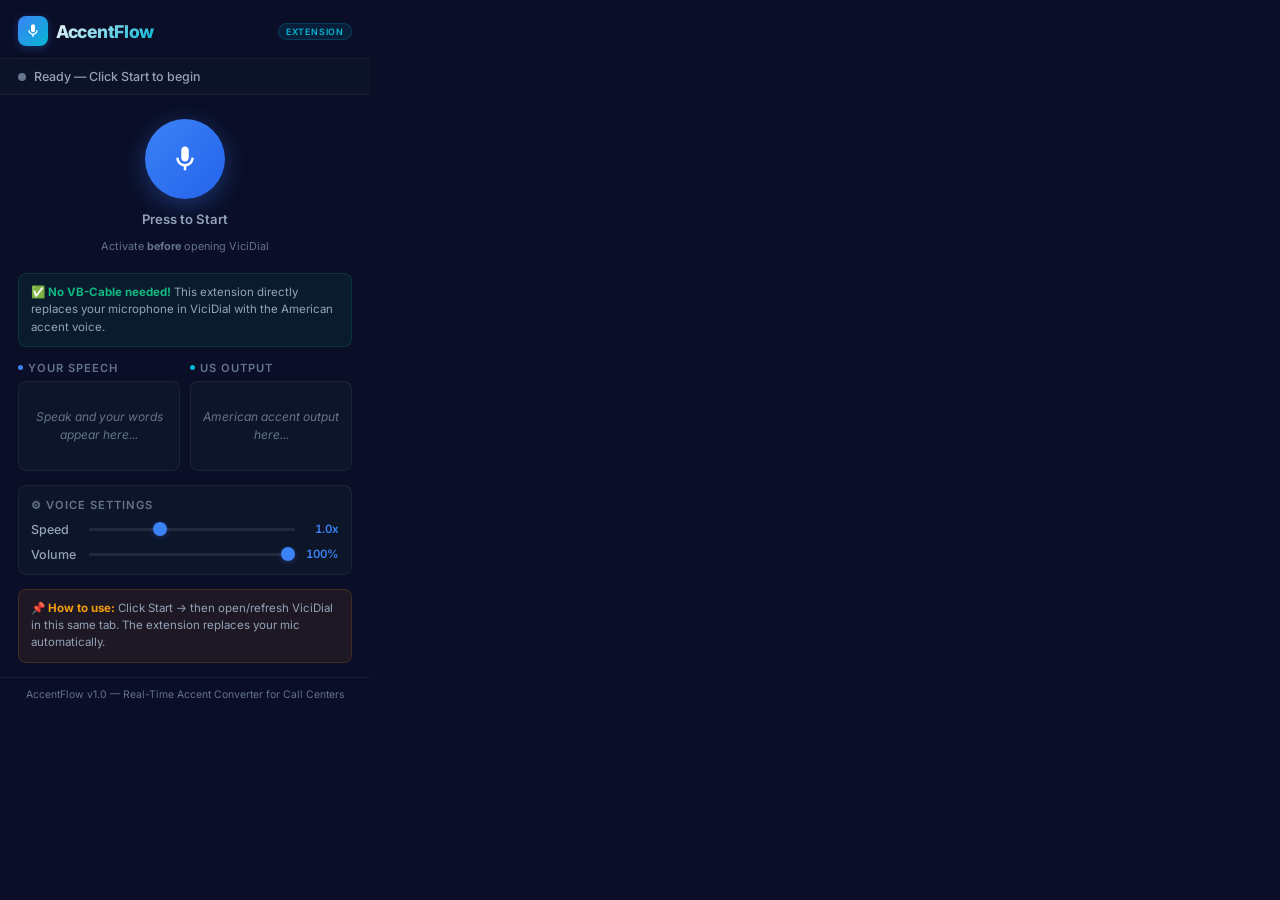
==== extension/popup.html @ 53f960cf "🚀 Added Chrome Extension Option (No VB-Cable Needed) - Intercepts ViciDial's getUserMedia to feed au" ====
<!DOCTYPE html>
<html lang="en">
<head>
    <meta charset="UTF-8">
    <meta name="viewport" content="width=device-width, initial-scale=1.0">
    <title>AccentFlow</title>
    <link rel="stylesheet" href="popup.css">
</head>
<body>

    <!-- Toast Notification -->
    <div id="toast" class="toast"></div>

    <!-- Header -->
    <div class="header">
        <div class="logo">
            <div class="logo-icon">
                <svg xmlns="http://www.w3.org/2000/svg" viewBox="0 0 24 24">
                    <path d="M12 14c1.66 0 3-1.34 3-3V5c0-1.66-1.34-3-3-3S9 3.34 9 5v6c0 1.66 1.34 3 3 3z"/>
                    <path d="M17 11c0 2.76-2.24 5-5 5s-5-2.24-5-5H5c0 3.53 2.61 6.43 6 6.92V21h2v-3.08c3.39-.49 6-3.39 6-6.92h-2z"/>
                </svg>
            </div>
            <h1>AccentFlow</h1>
        </div>
        <span class="badge">Extension</span>
    </div>

    <!-- Status Bar -->
    <div class="status-bar">
        <span class="status-dot" id="statusDot"></span>
        <span class="status-text" id="statusText">Ready — Click Start to begin</span>
    </div>

    <!-- Control Section -->
    <div class="control-section">
        <button class="main-btn" id="mainBtn" title="Start / Stop">
            <div class="btn-pulse-ring"></div>
            <svg xmlns="http://www.w3.org/2000/svg" viewBox="0 0 24 24" id="btnIcon">
                <path d="M12 14c1.66 0 3-1.34 3-3V5c0-1.66-1.34-3-3-3S9 3.34 9 5v6c0 1.66 1.34 3 3 3z"/>
                <path d="M17 11c0 2.76-2.24 5-5 5s-5-2.24-5-5H5c0 3.53 2.61 6.43 6 6.92V21h2v-3.08c3.39-.49 6-3.39 6-6.92h-2z"/>
            </svg>
        </button>
        <span class="control-label" id="controlLabel">Press to Start</span>
        <span class="control-hint">Activate <strong>before</strong> opening ViciDial</span>
    </div>

    <!-- Info Banner -->
    <div class="info-banner success" id="infoBanner">
        <strong>✅ No VB-Cable needed!</strong> This extension directly replaces your microphone in ViciDial with the American accent voice.
    </div>

    <!-- Transcript Section -->
    <div class="transcript-section">
        <div class="transcript-grid">
            <div>
                <div class="transcript-label"><span class="dot blue"></span> Your Speech</div>
                <div class="transcript-box" id="originalBox">
                    <div class="transcript-empty">Speak and your words appear here...</div>
                </div>
            </div>
            <div>
                <div class="transcript-label"><span class="dot cyan"></span> US Output</div>
                <div class="transcript-box" id="convertedBox">
                    <div class="transcript-empty">American accent output here...</div>
                </div>
            </div>
        </div>
    </div>

    <!-- Settings Section -->
    <div class="settings-section">
        <div class="settings-card">
            <div class="settings-title">⚙ Voice Settings</div>

            <div class="setting-row">
                <label>Speed</label>
                <input type="range" id="speedSlider" min="0.5" max="2" step="0.1" value="1">
                <span class="setting-value" id="speedValue">1.0x</span>
            </div>

            <div class="setting-row">
                <label>Volume</label>
                <input type="range" id="volumeSlider" min="0" max="1" step="0.1" value="1">
                <span class="setting-value" id="volumeValue">100%</span>
            </div>
        </div>
    </div>

    <!-- Important Note -->
    <div class="info-banner warning" id="instructionBanner">
        <strong>📌 How to use:</strong> Click Start → then open/refresh ViciDial in this same tab. The extension replaces your mic automatically.
    </div>

    <!-- Footer -->
    <div class="footer">
        AccentFlow v1.0 — Real-Time Accent Converter for Call Centers
    </div>

    <script src="popup.js"></script>
</body>
</html>
---- extension/popup.css ----
/* ============================================
   AccentFlow Chrome Extension — Popup Styles
   Compact dark-themed UI matching the main app
   ============================================ */

@import url('https://fonts.googleapis.com/css2?family=Inter:wght@300;400;500;600;700;800&display=swap');

:root {
    --bg: #0a0e27;
    --bg-card: rgba(15, 23, 42, 0.85);
    --bg-card-border: rgba(148, 163, 184, 0.1);
    --primary: #3b82f6;
    --accent: #06b6d4;
    --success: #10b981;
    --error: #ef4444;
    --warning: #f59e0b;
    --text: #f1f5f9;
    --text-secondary: #94a3b8;
    --text-muted: #64748b;
    --radius: 12px;
    --radius-sm: 8px;
}

* {
    margin: 0;
    padding: 0;
    box-sizing: border-box;
}

body {
    font-family: 'Inter', -apple-system, sans-serif;
    background: var(--bg);
    color: var(--text);
    width: 370px;
    min-height: 480px;
    overflow-x: hidden;
    -webkit-font-smoothing: antialiased;
}

/* ── Header ── */
.header {
    display: flex;
    align-items: center;
    justify-content: space-between;
    padding: 16px 18px 12px;
    border-bottom: 1px solid var(--bg-card-border);
}

.logo {
    display: flex;
    align-items: center;
    gap: 8px;
}

.logo-icon {
    width: 30px;
    height: 30px;
    background: linear-gradient(135deg, var(--primary), var(--accent));
    border-radius: 8px;
    display: flex;
    align-items: center;
    justify-content: center;
    box-shadow: 0 2px 8px rgba(59, 130, 246, 0.3);
}

.logo-icon svg {
    width: 16px;
    height: 16px;
    fill: white;
}

.logo h1 {
    font-size: 1.1rem;
    font-weight: 800;
    background: linear-gradient(135deg, var(--text), var(--accent));
    -webkit-background-clip: text;
    -webkit-text-fill-color: transparent;
    letter-spacing: -0.3px;
}

.badge {
    font-size: 0.55rem;
    font-weight: 600;
    color: var(--accent);
    background: rgba(6, 182, 212, 0.1);
    border: 1px solid rgba(6, 182, 212, 0.2);
    padding: 2px 7px;
    border-radius: 100px;
    text-transform: uppercase;
    letter-spacing: 0.8px;
}

/* ── Status Bar ── */
.status-bar {
    display: flex;
    align-items: center;
    gap: 8px;
    padding: 10px 18px;
    background: rgba(15, 23, 42, 0.5);
    border-bottom: 1px solid var(--bg-card-border);
}

.status-dot {
    width: 8px;
    height: 8px;
    border-radius: 50%;
    background: var(--text-muted);
    flex-shrink: 0;
    transition: all 0.3s;
}

.status-dot.active {
    background: var(--success);
    box-shadow: 0 0 8px rgba(16, 185, 129, 0.5);
    animation: pulse 2s ease-in-out infinite;
}

.status-dot.speaking {
    background: var(--accent);
    box-shadow: 0 0 8px rgba(6, 182, 212, 0.5);
    animation: pulse 1s ease-in-out infinite;
}

.status-dot.error {
    background: var(--error);
    box-shadow: 0 0 8px rgba(239, 68, 68, 0.5);
}

@keyframes pulse {
    0%, 100% { opacity: 1; transform: scale(1); }
    50% { opacity: 0.6; transform: scale(1.3); }
}

.status-text {
    font-size: 0.78rem;
    font-weight: 500;
    color: var(--text-secondary);
}

/* ── Control Section ── */
.control-section {
    display: flex;
    flex-direction: column;
    align-items: center;
    padding: 24px 18px 20px;
    gap: 12px;
}

.main-btn {
    position: relative;
    width: 80px;
    height: 80px;
    border-radius: 50%;
    border: none;
    background: linear-gradient(135deg, var(--primary), #2563eb);
    color: white;
    cursor: pointer;
    display: flex;
    align-items: center;
    justify-content: center;
    box-shadow: 0 6px 24px rgba(59, 130, 246, 0.35);
    transition: all 0.25s cubic-bezier(0.4, 0, 0.2, 1);
}

.main-btn:hover {
    transform: scale(1.06);
    box-shadow: 0 8px 30px rgba(59, 130, 246, 0.45);
}

.main-btn:active {
    transform: scale(0.95);
}

.main-btn.active {
    background: linear-gradient(135deg, var(--error), #dc2626);
    box-shadow: 0 6px 24px rgba(239, 68, 68, 0.35);
}

.main-btn.active:hover {
    box-shadow: 0 8px 30px rgba(239, 68, 68, 0.45);
}

.main-btn svg {
    width: 30px;
    height: 30px;
    fill: white;
    z-index: 1;
}

.btn-pulse-ring {
    position: absolute;
    inset: -6px;
    border-radius: 50%;
    border: 2px solid var(--primary);
    opacity: 0;
    pointer-events: none;
}

.main-btn.active .btn-pulse-ring {
    animation: pulseRing 2s ease-out infinite;
    border-color: var(--error);
}

@keyframes pulseRing {
    0% { transform: scale(1); opacity: 0.5; }
    100% { transform: scale(1.5); opacity: 0; }
}

.control-label {
    font-size: 0.82rem;
    font-weight: 600;
    color: var(--text-secondary);
}

.control-label.active { color: var(--success); }
.control-label.speaking { color: var(--accent); }

.control-hint {
    font-size: 0.68rem;
    color: var(--text-muted);
}

.control-hint kbd {
    padding: 1px 5px;
    font-size: 0.65rem;
    font-weight: 600;
    background: rgba(15, 23, 42, 0.8);
    border: 1px solid var(--bg-card-border);
    border-radius: 3px;
    font-family: inherit;
}

/* ── Transcript Section ── */
.transcript-section {
    padding: 0 18px 14px;
}

.transcript-box {
    background: var(--bg-card);
    border: 1px solid var(--bg-card-border);
    border-radius: var(--radius-sm);
    padding: 10px 12px;
    min-height: 70px;
    max-height: 110px;
    overflow-y: auto;
    font-size: 0.8rem;
    line-height: 1.5;
    color: var(--text-secondary);
}

.transcript-box::-webkit-scrollbar { width: 4px; }
.transcript-box::-webkit-scrollbar-thumb { background: rgba(148, 163, 184, 0.2); border-radius: 4px; }

.transcript-label {
    font-size: 0.7rem;
    font-weight: 600;
    text-transform: uppercase;
    letter-spacing: 1px;
    color: var(--text-muted);
    margin-bottom: 6px;
    display: flex;
    align-items: center;
    gap: 5px;
}

.transcript-label .dot {
    width: 5px;
    height: 5px;
    border-radius: 50%;
}

.transcript-label .dot.blue { background: var(--primary); }
.transcript-label .dot.cyan { background: var(--accent); }

.transcript-line {
    padding: 2px 0;
    animation: fadeIn 0.3s ease;
}

.transcript-line.interim {
    color: var(--text-muted);
    font-style: italic;
}

.transcript-line.final {
    color: var(--text);
}

.transcript-empty {
    color: var(--text-muted);
    font-style: italic;
    text-align: center;
    padding: 16px 0;
    font-size: 0.75rem;
}

@keyframes fadeIn {
    from { opacity: 0; transform: translateY(4px); }
    to { opacity: 1; transform: translateY(0); }
}

.transcript-grid {
    display: grid;
    grid-template-columns: 1fr 1fr;
    gap: 10px;
    margin-top: 4px;
}

/* ── Settings Section ── */
.settings-section {
    padding: 0 18px 14px;
}

.settings-card {
    background: var(--bg-card);
    border: 1px solid var(--bg-card-border);
    border-radius: var(--radius-sm);
    padding: 12px;
}

.settings-title {
    font-size: 0.7rem;
    font-weight: 600;
    text-transform: uppercase;
    letter-spacing: 1px;
    color: var(--text-muted);
    margin-bottom: 10px;
}

.setting-row {
    display: flex;
    align-items: center;
    justify-content: space-between;
    gap: 10px;
    margin-bottom: 10px;
}

.setting-row:last-child { margin-bottom: 0; }

.setting-row label {
    font-size: 0.78rem;
    font-weight: 500;
    color: var(--text-secondary);
    min-width: 48px;
}

.setting-row input[type="range"] {
    flex: 1;
    -webkit-appearance: none;
    height: 3px;
    background: rgba(148, 163, 184, 0.15);
    border-radius: 100px;
    outline: none;
    cursor: pointer;
}

.setting-row input[type="range"]::-webkit-slider-thumb {
    -webkit-appearance: none;
    width: 14px;
    height: 14px;
    border-radius: 50%;
    background: var(--primary);
    box-shadow: 0 1px 6px rgba(59, 130, 246, 0.3);
    cursor: pointer;
}

.setting-value {
    font-size: 0.72rem;
    font-weight: 600;
    color: var(--primary);
    min-width: 34px;
    text-align: right;
    font-variant-numeric: tabular-nums;
}

/* ── Info Banner ── */
.info-banner {
    margin: 0 18px 14px;
    padding: 10px 12px;
    background: rgba(59, 130, 246, 0.08);
    border: 1px solid rgba(59, 130, 246, 0.15);
    border-radius: var(--radius-sm);
    font-size: 0.72rem;
    color: var(--text-secondary);
    line-height: 1.5;
}

.info-banner strong {
    color: var(--primary);
}

.info-banner.warning {
    background: rgba(245, 158, 11, 0.08);
    border-color: rgba(245, 158, 11, 0.15);
}

.info-banner.warning strong {
    color: var(--warning);
}

.info-banner.success {
    background: rgba(16, 185, 129, 0.08);
    border-color: rgba(16, 185, 129, 0.15);
}

.info-banner.success strong {
    color: var(--success);
}

/* ── Footer ── */
.footer {
    padding: 10px 18px;
    border-top: 1px solid var(--bg-card-border);
    text-align: center;
    font-size: 0.65rem;
    color: var(--text-muted);
}

.footer a {
    color: var(--primary);
    text-decoration: none;
}

/* ── Error Toast ── */
.toast {
    position: fixed;
    top: 8px;
    left: 8px;
    right: 8px;
    padding: 10px 14px;
    border-radius: var(--radius-sm);
    font-size: 0.78rem;
    font-weight: 500;
    z-index: 100;
    animation: slideDown 0.3s ease;
    display: none;
}

.toast.visible { display: block; }
.toast.error { background: rgba(239, 68, 68, 0.15); border: 1px solid rgba(239, 68, 68, 0.3); color: var(--error); }
.toast.success { background: rgba(16, 185, 129, 0.15); border: 1px solid rgba(16, 185, 129, 0.3); color: var(--success); }

@keyframes slideDown {
    from { opacity: 0; transform: translateY(-10px); }
    to { opacity: 1; transform: translateY(0); }
}
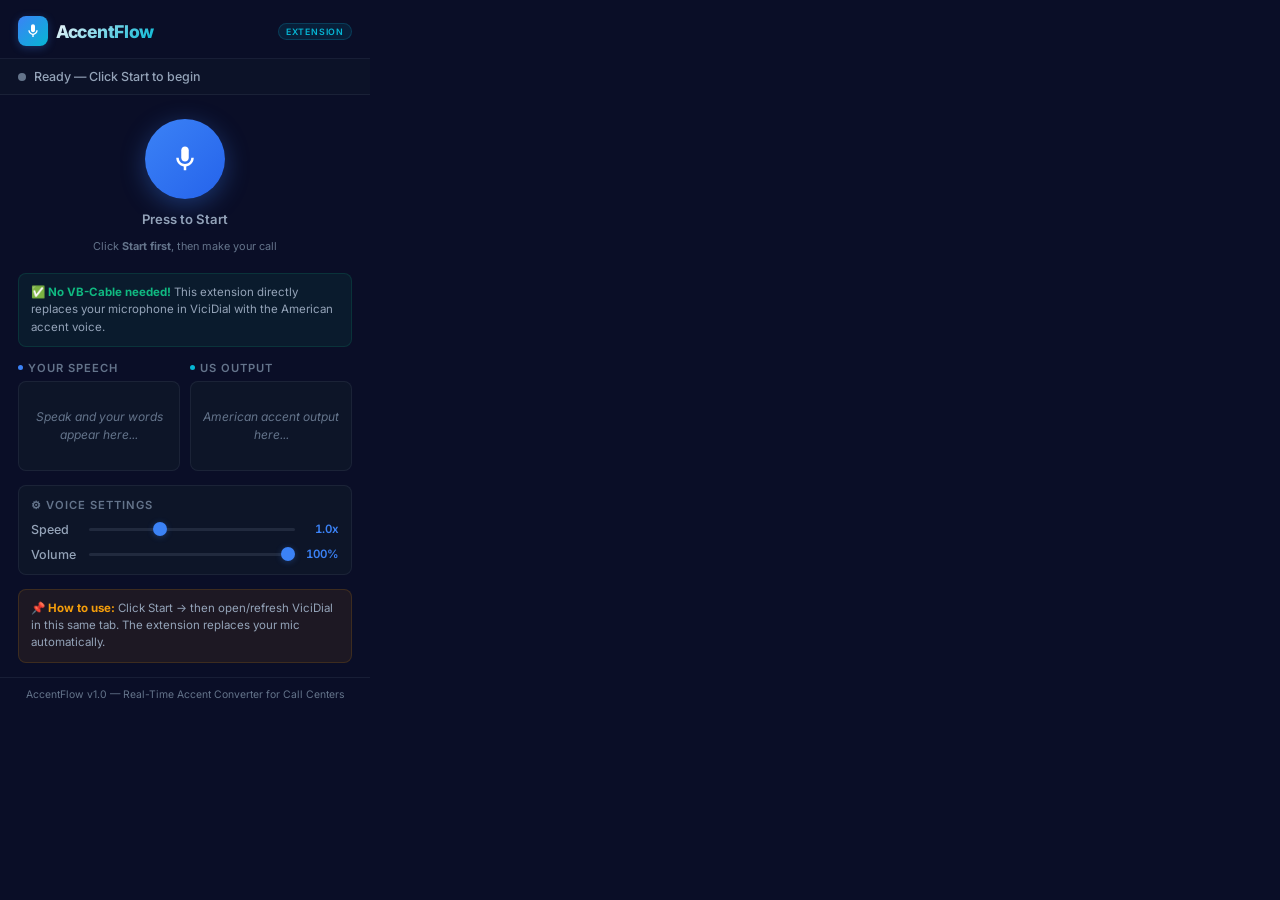
==== commit b2505a93: "🔧 Fix microphone rejection on WhatsApp/Meet/ViciDial Core fix in inject.js: - Get REAL mic stream fi" ====
--- a/extension/popup.html
+++ b/extension/popup.html
@@ -41,7 +41,7 @@
             </svg>
         </button>
         <span class="control-label" id="controlLabel">Press to Start</span>
-        <span class="control-hint">Activate <strong>before</strong> opening ViciDial</span>
+        <span class="control-hint">Click <strong>Start first</strong>, then make your call</span>
     </div>
 
     <!-- Info Banner -->
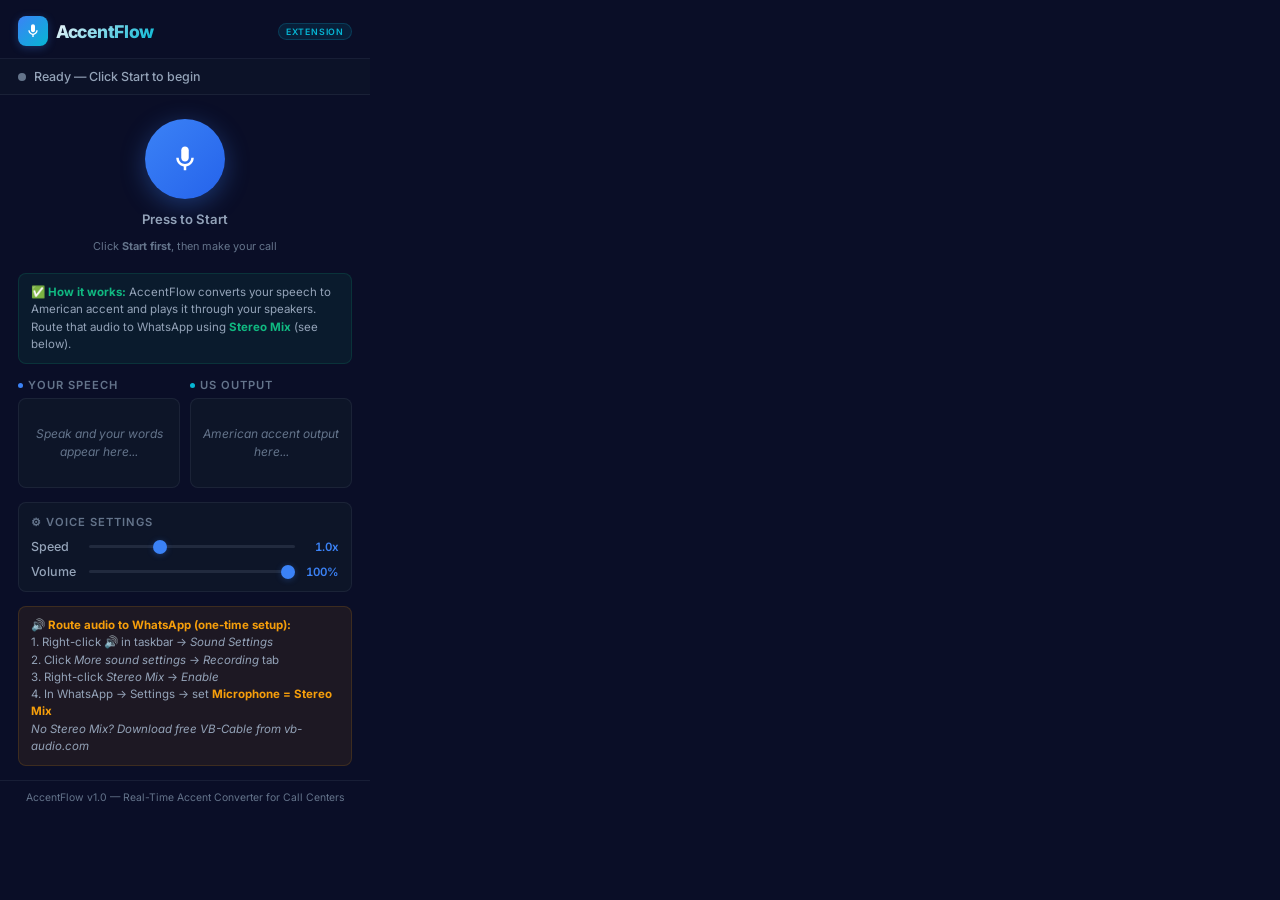
==== commit 38aefc6a: "🔧 STABLE: Remove all WebRTC intercepts — use Stereo Mix approach WebRTC interception via content scr" ====
--- a/extension/popup.html
+++ b/extension/popup.html
@@ -46,7 +46,7 @@
 
     <!-- Info Banner -->
     <div class="info-banner success" id="infoBanner">
-        <strong>✅ No VB-Cable needed!</strong> This extension directly replaces your microphone in ViciDial with the American accent voice.
+        <strong>✅ How it works:</strong> AccentFlow converts your speech to American accent and plays it through your speakers. Route that audio to WhatsApp using <strong>Stereo Mix</strong> (see below).
     </div>
 
     <!-- Transcript Section -->
@@ -86,9 +86,14 @@
         </div>
     </div>
 
-    <!-- Important Note -->
+    <!-- Audio Routing Guide -->
     <div class="info-banner warning" id="instructionBanner">
-        <strong>📌 How to use:</strong> Click Start → then open/refresh ViciDial in this same tab. The extension replaces your mic automatically.
+        <strong>🔊 Route audio to WhatsApp (one-time setup):</strong><br>
+        1. Right-click 🔊 in taskbar → <em>Sound Settings</em><br>
+        2. Click <em>More sound settings</em> → <em>Recording</em> tab<br>
+        3. Right-click <em>Stereo Mix</em> → <em>Enable</em><br>
+        4. In WhatsApp → Settings → set <strong>Microphone = Stereo Mix</strong><br>
+        <em>No Stereo Mix? Download free VB-Cable from vb-audio.com</em>
     </div>
 
     <!-- Footer -->
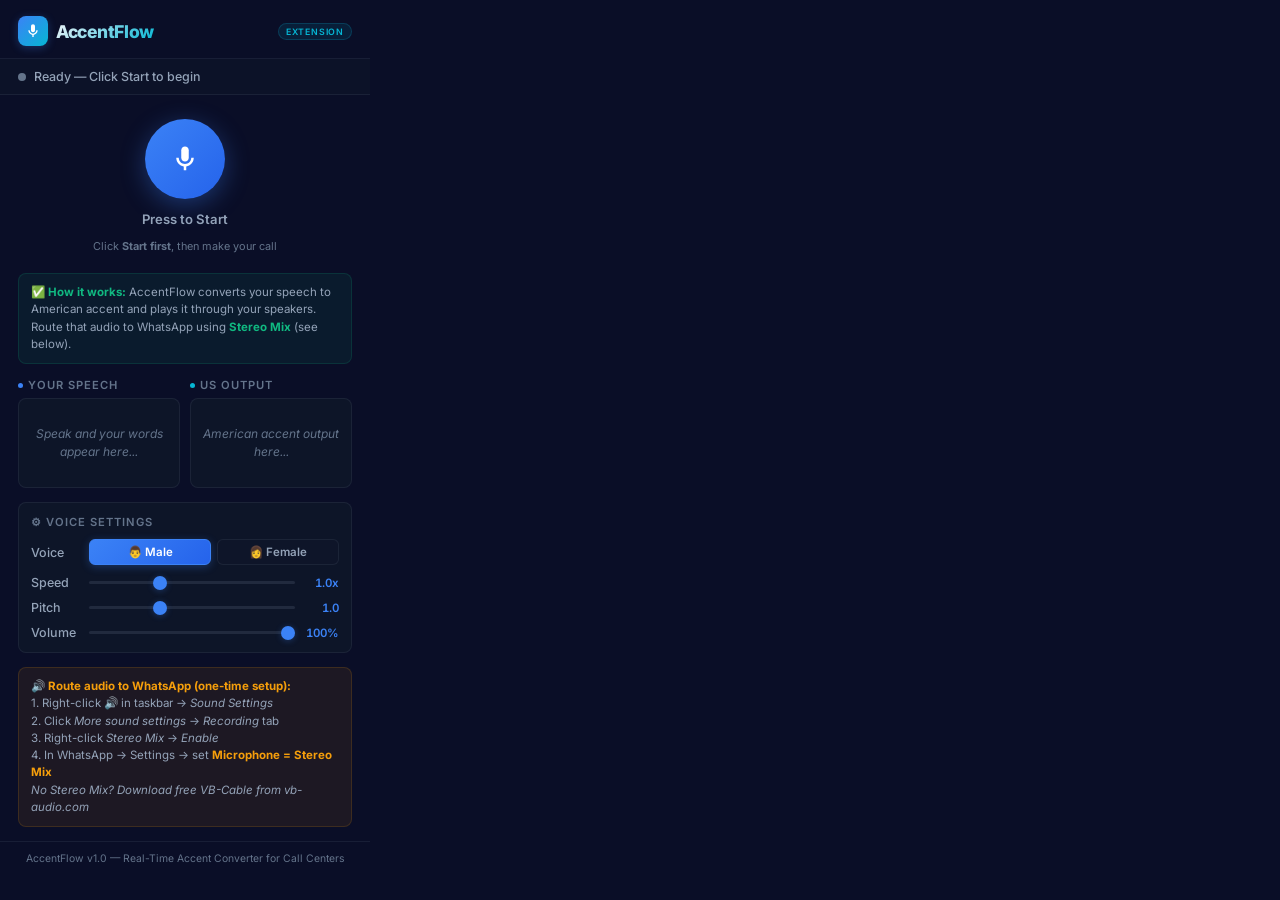
==== commit 799fb5c7: "✨ Add Male/Female voice + switch to Web SpeechSynthesis TTS Voice selection: - Male voice button (👨)" ====
--- a/extension/popup.html
+++ b/extension/popup.html
@@ -72,10 +72,25 @@
         <div class="settings-card">
             <div class="settings-title">⚙ Voice Settings</div>
 
+            <!-- Voice Gender -->
+            <div class="setting-row">
+                <label>Voice</label>
+                <div class="gender-toggle">
+                    <button class="gender-btn active" id="maleBtn" data-gender="male">👨 Male</button>
+                    <button class="gender-btn" id="femaleBtn" data-gender="female">👩 Female</button>
+                </div>
+            </div>
+
             <div class="setting-row">
                 <label>Speed</label>
                 <input type="range" id="speedSlider" min="0.5" max="2" step="0.1" value="1">
                 <span class="setting-value" id="speedValue">1.0x</span>
+            </div>
+
+            <div class="setting-row">
+                <label>Pitch</label>
+                <input type="range" id="pitchSlider" min="0.5" max="2" step="0.1" value="1">
+                <span class="setting-value" id="pitchValue">1.0</span>
             </div>
 
             <div class="setting-row">
--- a/extension/popup.css
+++ b/extension/popup.css
@@ -407,6 +407,40 @@
     color: var(--success);
 }
 
+/* ── Gender Toggle ── */
+.gender-toggle {
+    display: flex;
+    gap: 6px;
+    flex: 1;
+}
+
+.gender-btn {
+    flex: 1;
+    padding: 5px 8px;
+    font-size: 0.72rem;
+    font-weight: 600;
+    font-family: 'Inter', sans-serif;
+    border-radius: 6px;
+    border: 1px solid var(--bg-card-border);
+    background: rgba(15, 23, 42, 0.6);
+    color: var(--text-secondary);
+    cursor: pointer;
+    transition: all 0.2s;
+}
+
+.gender-btn:hover {
+    background: rgba(59, 130, 246, 0.1);
+    border-color: rgba(59, 130, 246, 0.3);
+    color: var(--text);
+}
+
+.gender-btn.active {
+    background: linear-gradient(135deg, var(--primary), #2563eb);
+    border-color: var(--primary);
+    color: white;
+    box-shadow: 0 2px 8px rgba(59, 130, 246, 0.3);
+}
+
 /* ── Footer ── */
 .footer {
     padding: 10px 18px;
